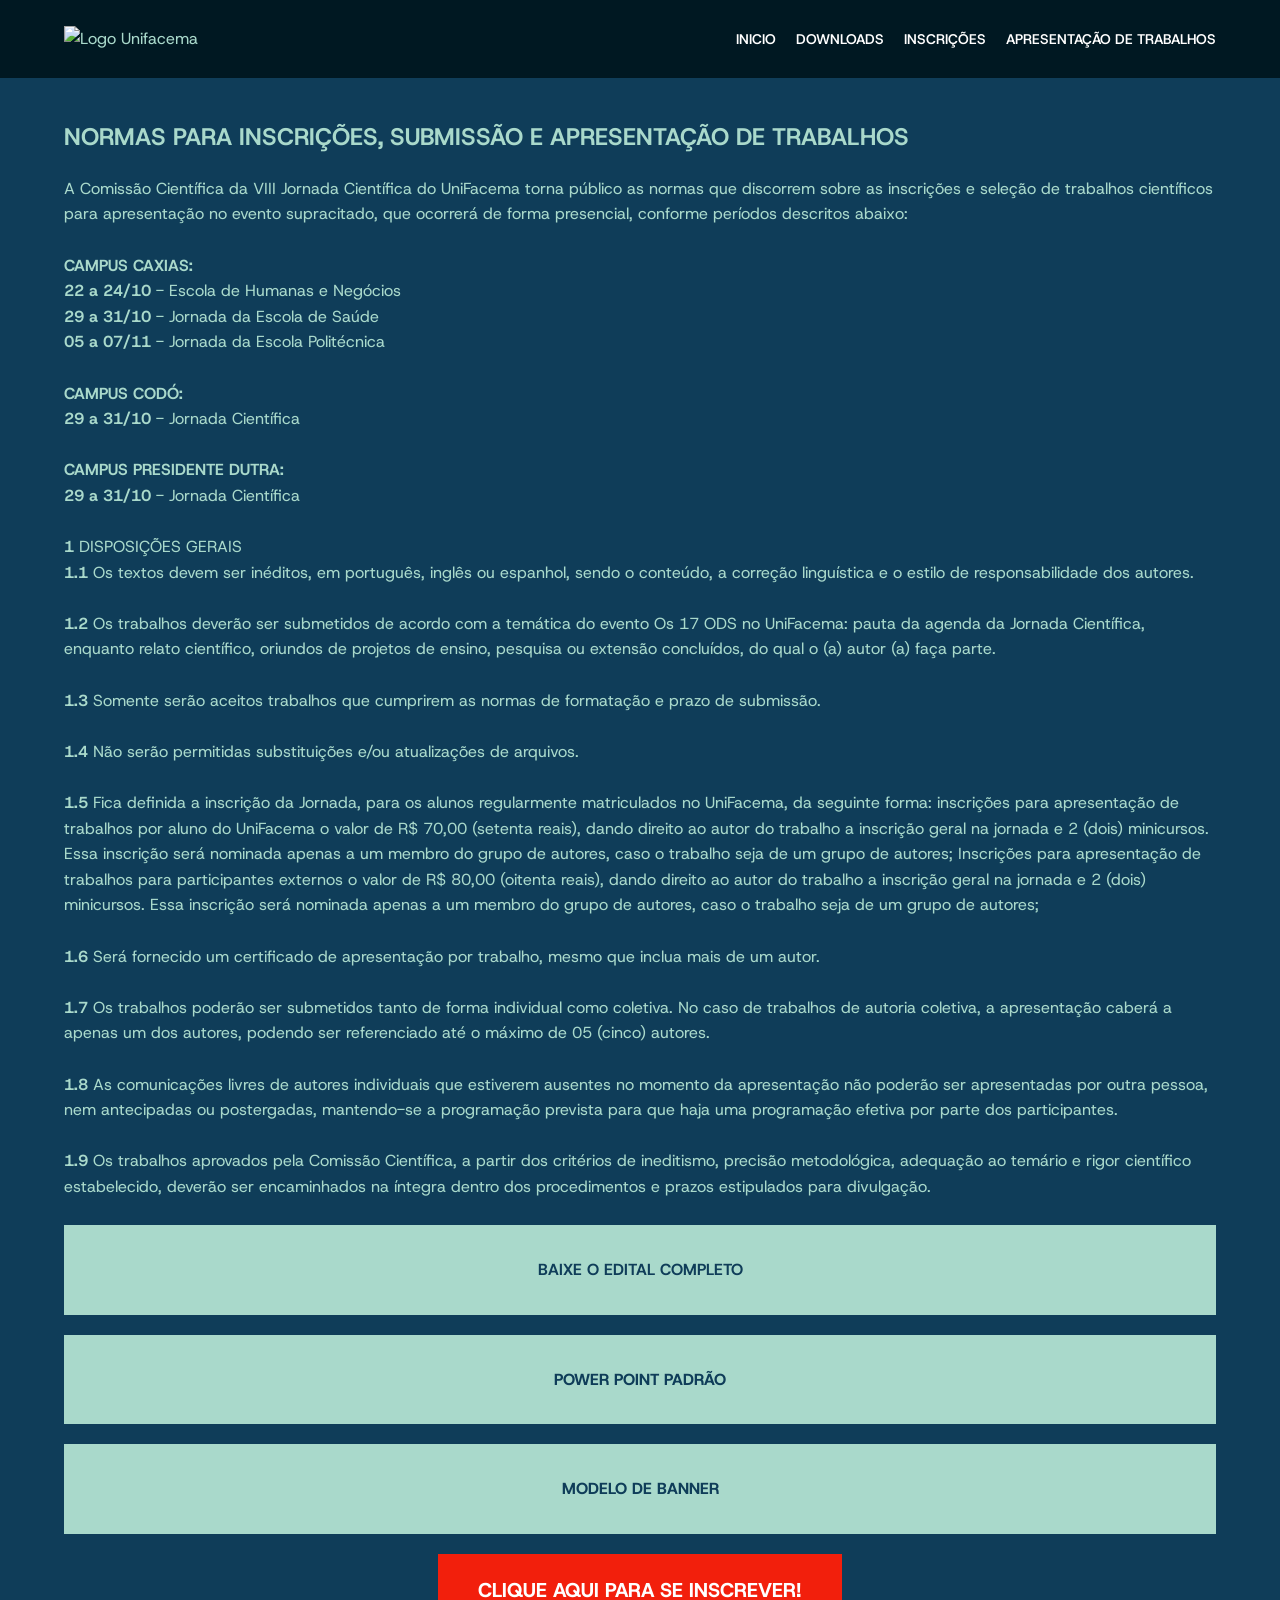
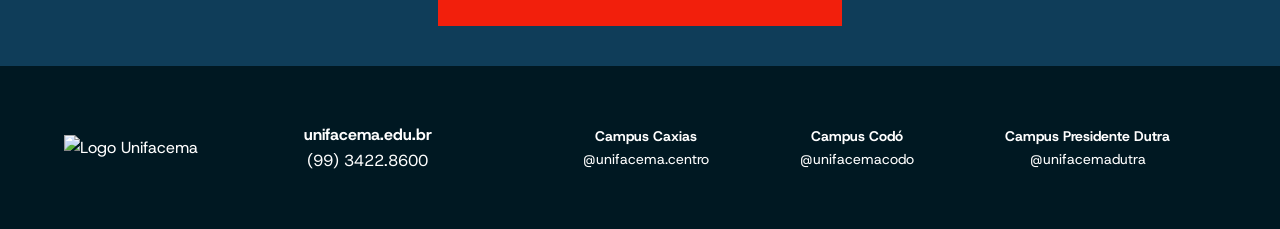
==== apresentacaotrabalhos.html @ e2719295 "Add files via upload" ====
<!DOCTYPE html>
<html lang="pt-BR">
<head>
  <meta charset="UTF-8">
  <meta name="viewport" content="width=device-width, initial-scale=1.0">
  <title>VIII Jornada Científica - Unifacema</title>
  <link rel="stylesheet" href="style.css">
  <!-- Fonte -->
  <link href="https://fonts.googleapis.com/css2?family=Host+Grotesk:ital,wght@0,300..800;1,300..800&display=swap" rel="stylesheet">
</head>
<body>
  <!-- Cabeçalho -->
<header class="cabecalho">
  <!-- Logo sempre à esquerda -->
  <div class="logo">
    <img src="img/logo_cabecalho.png" alt="Logo Unifacema">
  </div>

  <!-- Botão Hamburguer sempre à direita no mobile -->
  <button class="hamburguer" id="hamburguer" aria-expanded="false" aria-controls="menu" aria-label="Abrir menu">
    <span class="bar"></span>
    <span class="bar"></span>
    <span class="bar"></span>
  </button>

  <!-- Menu (visível no desktop) -->
  <nav class="menu" id="menu">
    <ul>
      <li><a href="index.html">INICIO</a></li>
      <li><a href="dowloads.html">DOWNLOADS</a></li>
      <li><a href="inscricoes.html">INSCRIÇÕES</a></li>
      <li><a href="apresentacaotrabalhos.html">APRESENTAÇÃO DE TRABALHOS</a></li>
    </ul>
  </nav>
</header>

   <!-- Conteúdo -->
  <main class="download">
    <section class=".sobre">
      <h2>NORMAS PARA INSCRIÇÕES, SUBMISSÃO E APRESENTAÇÃO DE TRABALHOS</h2>

      A Comissão Científica da VIII Jornada Científica do UniFacema torna público as normas que discorrem sobre as inscrições e seleção de trabalhos científicos para apresentação no evento supracitado, que ocorrerá de forma presencial, conforme períodos descritos abaixo:
<br><br>

<strong>CAMPUS CAXIAS:</strong><br> 
<strong>22 a 24/10 </strong> - Escola de Humanas e Negócios<br>
<strong>29 a 31/10</strong>  - Jornada da Escola de Saúde<br>
<strong> 05 a 07/11 </strong> - Jornada da Escola Politécnica<br><br>

<STRong>CAMPUS CODÓ:</STRong> <br>
<strong>29 a 31/10</strong> - Jornada Científica<br><br>

<strong>CAMPUS PRESIDENTE DUTRA:</strong> <br>
<strong>29 a 31/10</strong> - Jornada Científica<br><br>


<strong>1</strong>  DISPOSIÇÕES GERAIS<BR>

<strong>1.1</strong> Os textos devem ser inéditos, em português, inglês ou espanhol, sendo o conteúdo, a correção linguística e o estilo de responsabilidade dos autores.<BR><BR>
<strong>1.2</strong> Os trabalhos deverão ser submetidos de acordo com a temática do evento Os 17 ODS no UniFacema: pauta da agenda da Jornada Científica, enquanto relato científico, oriundos de projetos de ensino, pesquisa ou extensão concluídos, do qual o (a) autor (a) faça parte.<BR><BR>
<strong>1.3</strong> Somente serão aceitos trabalhos que cumprirem as normas de formatação e prazo de submissão.<BR><BR>
<strong>1.4</strong> Não serão permitidas substituições e/ou atualizações de arquivos.<BR><BR>
<strong>1.5</strong> Fica definida a inscrição da Jornada, para os alunos regularmente matriculados no UniFacema, da seguinte forma: inscrições para apresentação de trabalhos por aluno do UniFacema o valor de R$ 70,00 (setenta reais), dando direito ao autor do trabalho a inscrição geral na jornada e 2 (dois) minicursos. Essa inscrição será nominada apenas a um membro do grupo de autores, caso o trabalho seja de um grupo de autores; Inscrições para apresentação de trabalhos para participantes externos o valor de R$ 80,00 (oitenta reais), dando direito ao autor do trabalho a inscrição geral na jornada e 2 (dois) minicursos. Essa inscrição será nominada apenas a um membro do grupo de autores, caso o trabalho seja de um grupo de autores;<BR><BR>
<strong>1.6</strong> Será fornecido um certificado de apresentação por trabalho, mesmo que inclua mais de um autor.<BR><BR>
<strong>1.7</strong> Os trabalhos poderão ser submetidos tanto de forma individual como coletiva. No caso de trabalhos de autoria coletiva, a apresentação caberá a apenas um dos autores, podendo ser referenciado até o máximo de 05 (cinco) autores.<BR><BR>
<strong>1.8</strong> As comunicações livres de autores individuais que estiverem ausentes no momento da apresentação não poderão ser apresentadas por outra pessoa, nem antecipadas ou postergadas, mantendo-se a programação prevista para que haja uma programação efetiva por parte dos participantes.<BR><BR>
<strong>1.9</strong> Os trabalhos aprovados pela Comissão Científica, a partir dos critérios de ineditismo, precisão metodológica, adequação ao temário e rigor científico estabelecido, deverão ser encaminhados na íntegra dentro dos procedimentos e prazos estipulados para divulgação.<BR><BR>



      </div>
      <aside class="itensparadowloads">
      <a href="#" class="btn-baixeoedital">baixe o edital completo</a>
      <a href="https://drive.google.com/drive/folders/1otYczYufNdp-QtIRA2EJ04ol9d9H953h?usp=sharing" class="btn-prog">power point padrão</a>
      <a href="https://drive.google.com/drive/folders/1LdUZDEAD_FD-8tOkAUO0dmn8HYlcEKRo?usp=sharing" class="btn-prog">modelo de banner</a>

    </aside>
    </section>

  </main>

  <!-- Botão Inscrição -->

  <section class="cta">
    <a href="inscricoes.html">CLIQUE AQUI PARA SE INSCREVER!</a>
  </section>
  <!-- Rodapé -->
  <footer class="rodape">
    <div class="logo-rodape">
      <img src="img/logo_rodape.png" alt="Logo Unifacema">
    </div>
    <div class="info">
      <p><strong>unifacema.edu.br</strong><br>(99) 3422.8600</p>
    </div>
    <div class="campi">
      <p><strong>Campus Caxias</strong> <br>@unifacema.centro</p>
      <p><strong>Campus Codó</strong> <br>@unifacemacodo</p>
      <p><strong>Campus Presidente Dutra</strong><br>@unifacemadutra</p>
    </div>
  </footer>
  <!-- antes de fechar o body -->
<script src="script.js"></script>
</body>
</body>
</html>
---- style.css ----
/* Fonte padrão */
body {
  margin: 0;
  font-family: "Host Grotesk", sans-serif;

  /* background-color: #eceacd;*/
  background-color:#0F3D59;
   /*color: #002d40;*/
  color: #A9D9CB;
  line-height: 1.6;
}



/* Cabeçalho */

.cabecalho {
  display: flex;
  justify-content: space-between; /* logo à esquerda, menu/hamburguer à direita */
  align-items: center;
  background:  #001822;
  padding: 10px 5%;
  position: relative;
  z-index: 1000;
}

.cabecalho .logo img {
  height: 50px;
}

.box-caxias {
  border: 1px solid #959595; /* espessura, tipo e cor da borda */
  border-radius: 0px;
  padding: 10px;           /* espaço interno */
  width: auto;
  margin: 0px 0px 5px 0px;
}

/* Logo menor */
.cabecalho .logo img {
  height: 40px; /* diminui a altura da logo */
  max-width: 100%;
}
.menu ul {
  list-style: none;
  display: flex;
  gap: 20px;
}

.menu ul li a {
  text-decoration: none;
  color: #fff;
  font-weight: 600;
  font-size: 14px;
  transition: 0.3s;
}

.menu ul li a:hover {
  color: #F21F0C;
}

/* Banner */
.banner img {
  width: 100%;
  display: block;
}

/* Conteúdo */
.conteudo {
  display: flex;
  justify-content: space-between;
  /*padding: 40px 5%;*/
  padding: 20px 5% 0px 5%;
  gap: 40px;
  flex-wrap: wrap;
}

.download {
  display: flex;
  flex-direction: row;
  justify-content: space-between;
  /*padding: 40px 5%;*/
  padding: 20px 5% 0px 5%;
  gap: 40px;
  flex-wrap: wrap;
}

.sobre {
  flex: 2;

}

.sobre h2 {
  font-size: 22px;
  font-weight: 800;
  margin-bottom: 20px;
}

.sobre p {
  font-size: 15px;
  margin-bottom: 15px;
  text-align: justify;
}

.programacao {
  flex: 1;
  text-align: center;
}

.itensparadowloads {
  /* display: flex;*/
  flex-direction: row;
  flex: 1;
  text-align: center;
  justify-content:space-between;
  flex-wrap: wrap;


}

.itensparadowloadspagdeapresentacao {
  display: flex;
  flex-direction: row;
  flex: 1;
  text-align: center;
  justify-content:space-between;
  flex-wrap: wrap;
  width: 100%;

}

.itensparadowloads a{
  padding: 2em;
  text-transform: uppercase;
  
}

.part0{
  text-align: justify;
  display: flex;
  flex-direction: row;
  gap: 3%;
  margin: 0em 0em 2em 0em;

}

.part1{
  width: 50%;

}

.part2{
  width: 50%;

}
.downloads{
  flex: 1;
  text-align: center;
}

.downloads h2{
    font-size: 22px;
  font-weight: 800;
  margin-bottom: 20px;
}
.programacao h2 {
  font-size: 22px;
  font-weight: 800;
  margin-bottom: 20px;
}

.btn-prog {
  display: block;
  background: #A9D9CB;
  color:#0F3D59;
  font-weight: 900;
  
  text-decoration: none;
  padding: 18px;
  border-radius: 0px;
  margin-bottom: 20px;
  font-size: 16px;
  transition: 0.3s;
}

.cronogramadeinscricao{
  background: #A9D9CB;
  color:#0F3D59;
  border-radius: 0px;
  padding: 0px 0px 0px 1em;
  width: auto;

}

.btn-prog:hover {
  background:  #72f8d0;
}

.btn-baixeoedital{
  display: block;
  background: #A9D9CB;
  color:#0F3D59;
  font-weight: 700;
  text-decoration: none;
  padding: 18px;
  border-radius: 0px;
  margin-bottom: 20px;
  font-size: 16px;
  transition: 0.3s;
}

.btn-baixeoedital:hover {
  background:  #72f8d0;
}
.btn-inscricao {
  display: block;
  background:  #F21F0C;
  color: #fff;
  font-weight: 700;
  text-decoration: none;
  padding: 18px;
  border-radius: 0px;
  margin-bottom: 20px;
  font-size: 16px;
  transition: 0.3s;
}



.btn-inscricao:hover {
  background: #ff3c00;
}


/* CTA */
.cta {
  text-align: center;
  margin: 0px 40px 40px 40px;
}

.cta a {
  display: inline-block;
  background:  #F21F0C;
  color: #fff;
  font-weight: 800;
  padding: 20px 40px;
  border-radius: 0px;
  font-size: 20px;
  text-decoration: none;
  transition: 0.3s;
}

.cta a:hover {
  background: #ff3c00;
}

/* Rodapé */
.rodape {
  background: #001822;
  color: #fff;
  padding: 30px 5%;
  display: flex;
  justify-content: space-between;
  flex-wrap: wrap;
  align-items: center;
  text-align: center;
}

.rodape .logo-rodape img {
  height: 50px;
}

.rodape .info {
  flex: 1;
  margin: 10px 0;
}

.rodape .campi {
  flex: 2;
  display: flex;
  justify-content: space-around;
  flex-wrap: wrap;
  font-size: 14px;
}


.cta { animation: pulse 2s infinite;}
@keyframes pulse{
0%, 100%{transform: scale(1);}
15% { transform: scale(1.1);}
}

.btn-inscricao {
  animation: pulse 2s infinite;}
@keyframes pulse{
0%, 100%{transform: scale(1);}
15% { transform: scale(0.9);}

}


/* Responsividade */
@media (max-width: 768px) {
  .cabecalho {
    flex-direction: column;
    gap: 10px;
  }

  .menu ul {
    flex-direction: column;
    align-items: center;
  }

  .conteudo {
    flex-direction: column;
    padding: 20px;
  }

  .programacao {
    margin-top: 0px;
  }

  .downloads{
        margin-top: 0px;
  }

  .rodape {
    flex-direction: column;
    text-align: center;
  }

  .rodape .campi {
    flex-direction: column;
    gap: 0px;
  }
}

/* Hamburguer alinhado à direita */
.hamburguer {
  display: none; /* aparece só no mobile */
  flex-direction: column;
  justify-content: center;
  align-items: center;
  gap: 5px;
  width: 40px;
  height: 40px;
  background: none;
  border: none;
  cursor: pointer;
}

.hamburguer .bar {
  display: block;
  width: 26px;
  height: 3px;
  background: #fff;
  border-radius: 2px;
  transition: 0.3s;
}


/* estado ativo -> anima para X */
.hamburguer.active .bar:nth-child(1) {
  transform: translateY(7px) rotate(45deg);
}
.hamburguer.active .bar:nth-child(2) {
  opacity: 0;
}
.hamburguer.active .bar:nth-child(3) {
  transform: translateY(-7px) rotate(-45deg);
}

/* comportamento mobile */
@media (max-width: 768px) {

  /* mostra o botão */
  .hamburguer {
    display: flex;
  }

  /* esconde o menu padrão (desktop) */
  .menu {
    display: none; /* será exibido quando .ativo for aplicado */
    position: absolute;
    left: 0;
    right: 0;
    top: 70px; /* ajusta conforme a altura do header */
    background: #003d55;
    z-index: 1100;
    padding: 12px 0;
    box-shadow: 0 6px 20px rgba(0,0,0,0.15);
    border-bottom: 4px solid rgba(255,255,255,0.03);
  }

  /* quando ativo mostrar */
  .menu.ativo {
    display: block;
  }

  /* lista vertical no menu mobile */
  .menu ul {
    display: flex;
    flex-direction: column;
    gap: 0;
    margin: 0;
    padding: 0;
    list-style: none;
  }

  .menu ul li a {
    display: block;
    padding: 14px 20px;
    color: #fff;
    text-decoration: none;
    font-weight: 700;
    font-size: 15px;
    border-top: 1px solid rgba(255,255,255,0.03);
  }

  .menu ul li a:hover {
    background: rgba(255,255,255,0.03);
  }

  /* opcional: garantir que o header tenha posição relativa */
  .cabecalho {
    position: relative;
  }
}

/* Desktop: mostra menu normal */
.menu {
  display: flex;
}

.menu ul {
  display: flex;
  gap: 20px;
  list-style: none;
}

.menu ul li a {
  text-decoration: none;
  color: #fff;
  font-weight: 600;
  font-size: 14px;
}

/* Mobile: esconde menu, mostra hamburguer */
@media (max-width: 768px) {
  .menu {
    display: none; /* some menu no mobile */
    position: absolute;
    top: 60px;
    left: 0;
    right: 0;
    background: #003d55;
    padding: 20px 0;
    text-align: center;
  }

  .menu.ativo {
    display: block;
  }

  .menu ul {
    flex-direction: column;
    gap: 10px;
  }

  .hamburguer {
    display: flex; /* aparece o botão hamburguer */
  }

  .part0{
  text-align: justify;
  display: flex;
  flex-direction: column;
  gap: 3%;
  margin: 0em 0em 2em 0em;

}

.part1{
  width: 100%;

}

.part2{
  width: 100%;

}
}
.conteudo {
  display: flex;
  justify-content: space-between;
  padding: 40px 5%;
  gap: 20px;
  flex-wrap: wrap;
}
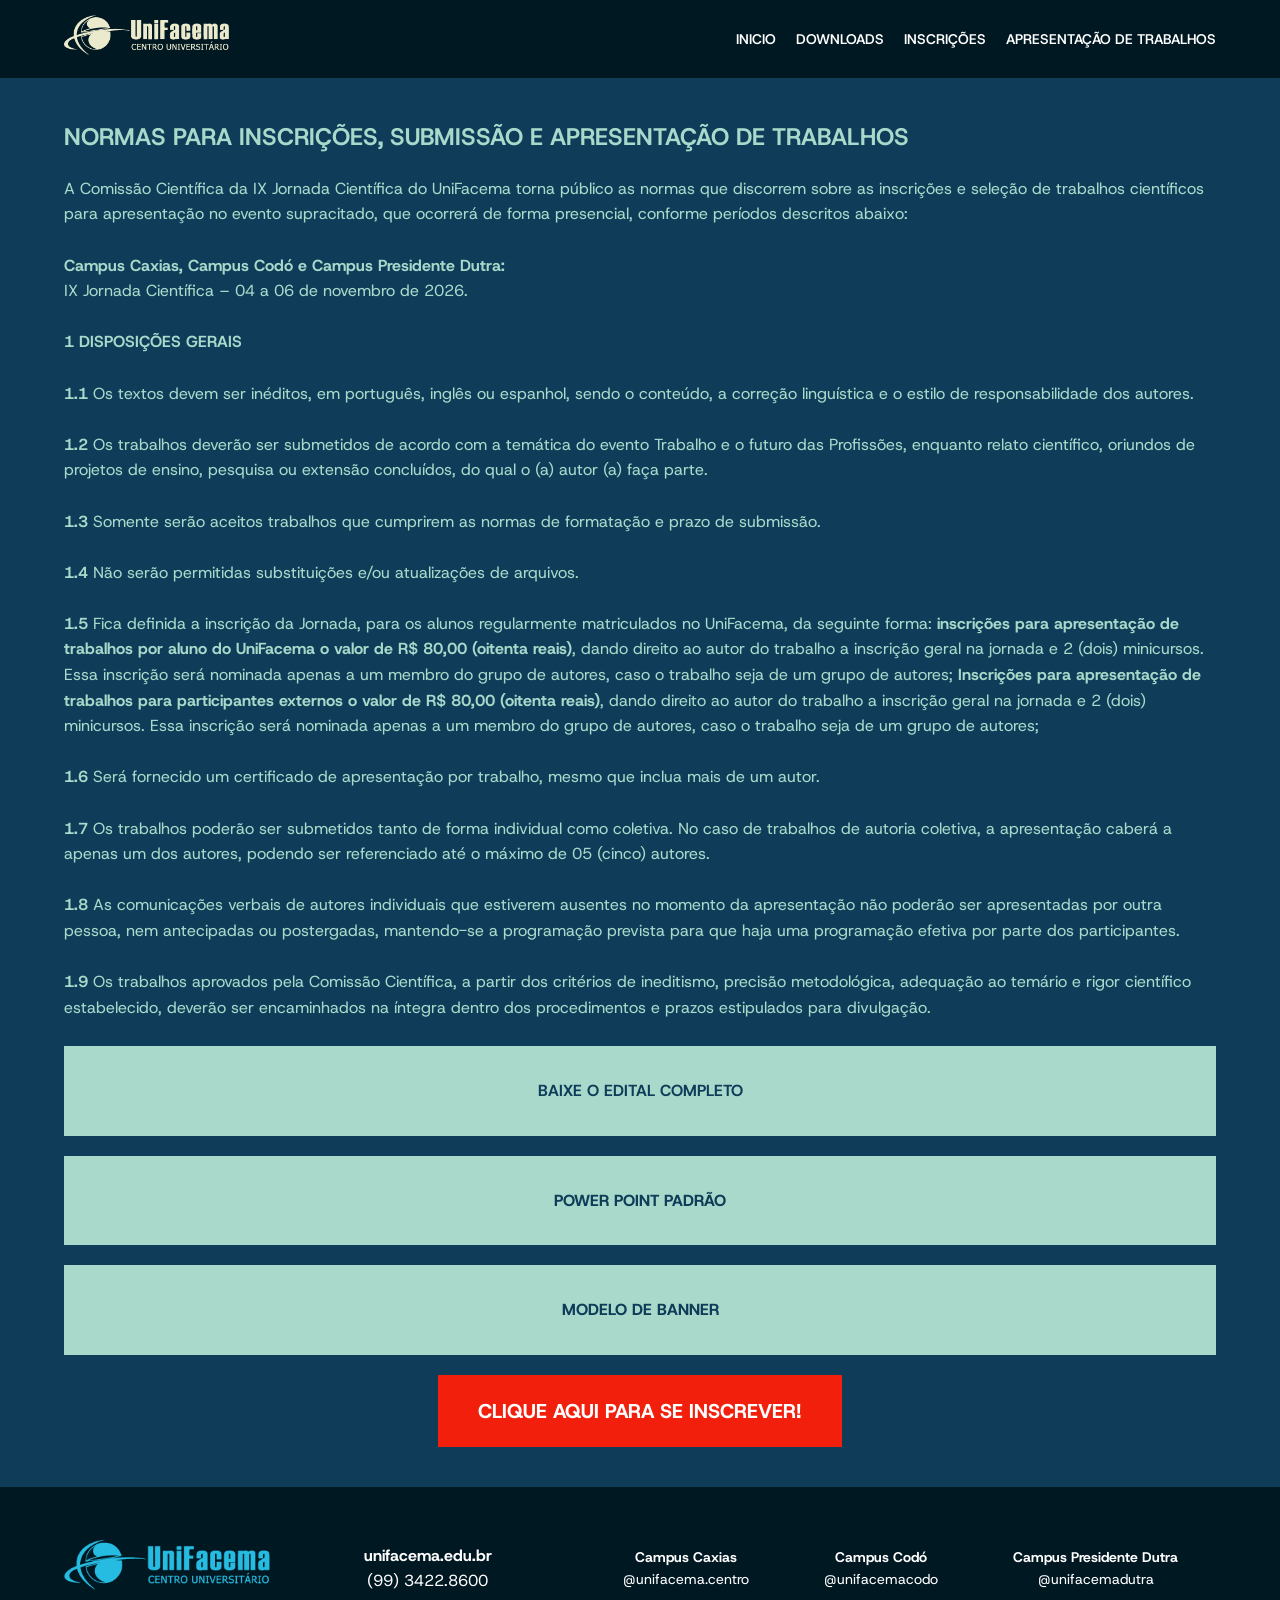
==== commit 6ac5d08c: "Add files via upload" ====
--- a/apresentacaotrabalhos.html
+++ b/apresentacaotrabalhos.html
@@ -39,38 +39,29 @@
     <section class=".sobre">
       <h2>NORMAS PARA INSCRIÇÕES, SUBMISSÃO E APRESENTAÇÃO DE TRABALHOS</h2>
 
-      A Comissão Científica da VIII Jornada Científica do UniFacema torna público as normas que discorrem sobre as inscrições e seleção de trabalhos científicos para apresentação no evento supracitado, que ocorrerá de forma presencial, conforme períodos descritos abaixo:
+      A Comissão Científica da IX Jornada Científica do UniFacema torna público as normas que discorrem sobre as inscrições e seleção de trabalhos científicos para apresentação no evento supracitado, que ocorrerá de forma presencial, conforme períodos descritos abaixo:
 <br><br>
 
-<strong>CAMPUS CAXIAS:</strong><br> 
-<strong>22 a 24/10 </strong> - Escola de Humanas e Negócios<br>
-<strong>29 a 31/10</strong>  - Jornada da Escola de Saúde<br>
-<strong> 05 a 07/11 </strong> - Jornada da Escola Politécnica<br><br>
-
-<STRong>CAMPUS CODÓ:</STRong> <br>
-<strong>29 a 31/10</strong> - Jornada Científica<br><br>
-
-<strong>CAMPUS PRESIDENTE DUTRA:</strong> <br>
-<strong>29 a 31/10</strong> - Jornada Científica<br><br>
-
-
-<strong>1</strong>  DISPOSIÇÕES GERAIS<BR>
-
+<strong>Campus Caxias, Campus Codó e Campus Presidente Dutra:</strong><br> 
+IX Jornada Científica – 04 a 06 de novembro de 2026.<br>
+<br>
+<strong>1 DISPOSIÇÕES GERAIS</strong>  <BR>
+<br>
 <strong>1.1</strong> Os textos devem ser inéditos, em português, inglês ou espanhol, sendo o conteúdo, a correção linguística e o estilo de responsabilidade dos autores.<BR><BR>
-<strong>1.2</strong> Os trabalhos deverão ser submetidos de acordo com a temática do evento Os 17 ODS no UniFacema: pauta da agenda da Jornada Científica, enquanto relato científico, oriundos de projetos de ensino, pesquisa ou extensão concluídos, do qual o (a) autor (a) faça parte.<BR><BR>
+<strong>1.2</strong> Os trabalhos deverão ser submetidos de acordo com a temática do evento Trabalho e o futuro das Profissões, enquanto relato científico, oriundos de projetos de ensino, pesquisa ou extensão concluídos, do qual o (a) autor (a) faça parte.<BR><BR>
 <strong>1.3</strong> Somente serão aceitos trabalhos que cumprirem as normas de formatação e prazo de submissão.<BR><BR>
 <strong>1.4</strong> Não serão permitidas substituições e/ou atualizações de arquivos.<BR><BR>
-<strong>1.5</strong> Fica definida a inscrição da Jornada, para os alunos regularmente matriculados no UniFacema, da seguinte forma: inscrições para apresentação de trabalhos por aluno do UniFacema o valor de R$ 70,00 (setenta reais), dando direito ao autor do trabalho a inscrição geral na jornada e 2 (dois) minicursos. Essa inscrição será nominada apenas a um membro do grupo de autores, caso o trabalho seja de um grupo de autores; Inscrições para apresentação de trabalhos para participantes externos o valor de R$ 80,00 (oitenta reais), dando direito ao autor do trabalho a inscrição geral na jornada e 2 (dois) minicursos. Essa inscrição será nominada apenas a um membro do grupo de autores, caso o trabalho seja de um grupo de autores;<BR><BR>
+<strong>1.5</strong> Fica definida a inscrição da Jornada, para os alunos regularmente matriculados no UniFacema, da seguinte forma: <strong>inscrições para apresentação de trabalhos por aluno do UniFacema o valor de R$ 80,00 (oitenta reais)</strong>, dando direito ao autor do trabalho a inscrição geral na jornada e 2 (dois) minicursos. Essa inscrição será nominada apenas a um membro do grupo de autores, caso o trabalho seja de um grupo de autores; <strong> Inscrições para apresentação de trabalhos para participantes externos o valor de R$ 80,00 (oitenta reais)</strong>, dando direito ao autor do trabalho a inscrição geral na jornada e 2 (dois) minicursos. Essa inscrição será nominada apenas a um membro do grupo de autores, caso o trabalho seja de um grupo de autores;<BR><BR>
 <strong>1.6</strong> Será fornecido um certificado de apresentação por trabalho, mesmo que inclua mais de um autor.<BR><BR>
 <strong>1.7</strong> Os trabalhos poderão ser submetidos tanto de forma individual como coletiva. No caso de trabalhos de autoria coletiva, a apresentação caberá a apenas um dos autores, podendo ser referenciado até o máximo de 05 (cinco) autores.<BR><BR>
-<strong>1.8</strong> As comunicações livres de autores individuais que estiverem ausentes no momento da apresentação não poderão ser apresentadas por outra pessoa, nem antecipadas ou postergadas, mantendo-se a programação prevista para que haja uma programação efetiva por parte dos participantes.<BR><BR>
+<strong>1.8</strong> As comunicações verbais de autores individuais que estiverem ausentes no momento da apresentação não poderão ser apresentadas por outra pessoa, nem antecipadas ou postergadas, mantendo-se a programação prevista para que haja uma programação efetiva por parte dos participantes.<BR><BR>
 <strong>1.9</strong> Os trabalhos aprovados pela Comissão Científica, a partir dos critérios de ineditismo, precisão metodológica, adequação ao temário e rigor científico estabelecido, deverão ser encaminhados na íntegra dentro dos procedimentos e prazos estipulados para divulgação.<BR><BR>
 
 
 
       </div>
       <aside class="itensparadowloads">
-      <a href="#" class="btn-baixeoedital">baixe o edital completo</a>
+      <a href="https://unifacema.edu.br/storage/19483/EDITAL-REITORIA-Nº.-020---JORNADA_CIENTÍFICA_UniFacema_2026.pdf" class="btn-baixeoedital">baixe o edital completo</a>
       <a href="https://drive.google.com/drive/folders/1otYczYufNdp-QtIRA2EJ04ol9d9H953h?usp=sharing" class="btn-prog">power point padrão</a>
       <a href="https://drive.google.com/drive/folders/1LdUZDEAD_FD-8tOkAUO0dmn8HYlcEKRo?usp=sharing" class="btn-prog">modelo de banner</a>
 
